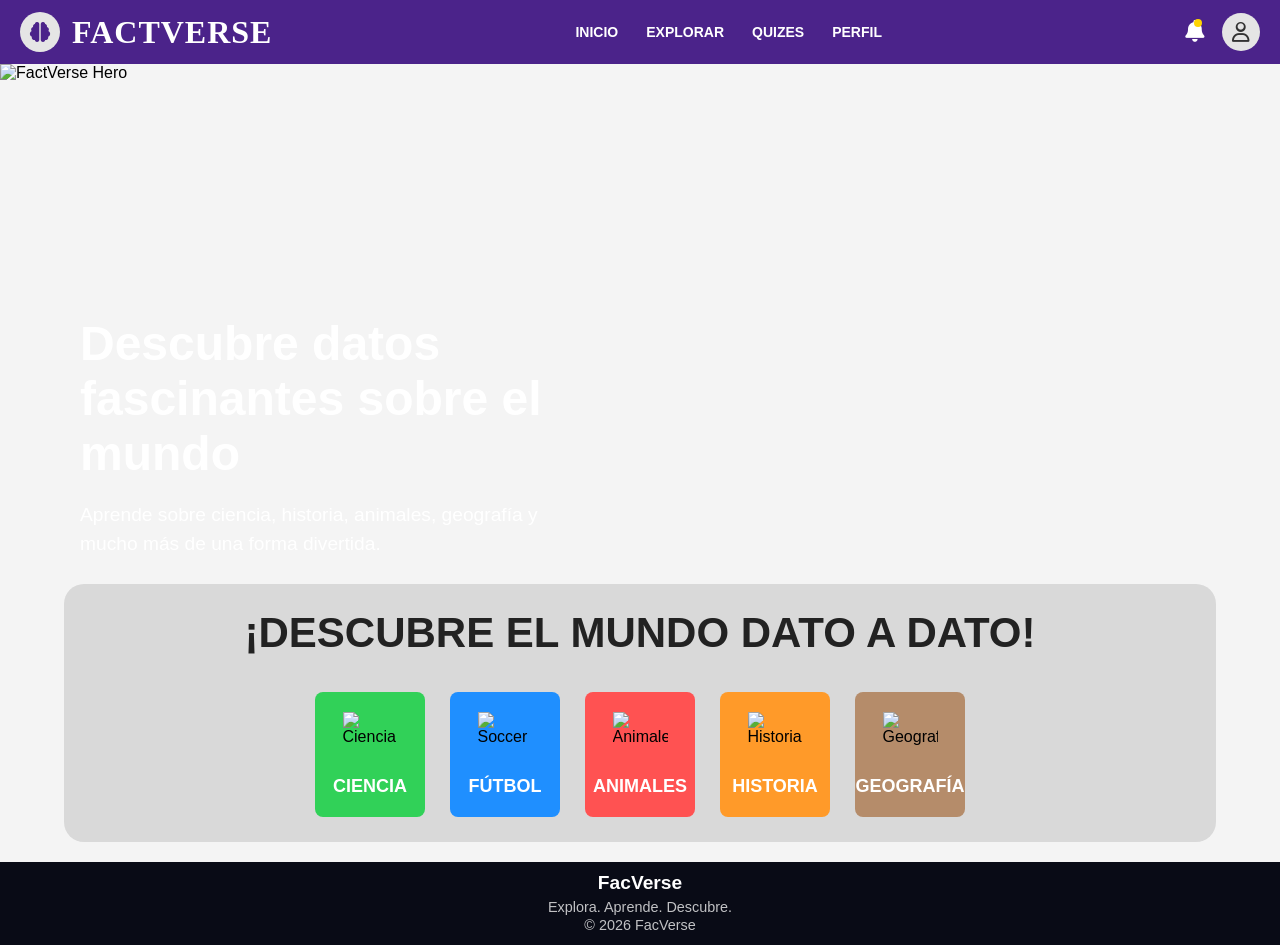
==== index.html @ 25f45aa7 "Add files via upload" ====
<!DOCTYPE html>
<html lang="en">
<head>
    <meta charset="UTF-8">
    <meta name="viewport" content="width=device-width, initial-scale=1.0">
    <title>FactVerse</title>
    <link rel="stylesheet" href="https://cdnjs.cloudflare.com/ajax/libs/font-awesome/6.5.2/css/all.min.css">
    <link rel="stylesheet" href="style.css">
</head>
<body>
<nav class="navbar">
    <div class="logo">
        <div class="logo_icon">
            <i class="fa-solid fa-brain"></i>
        </div>
        <h1>FACTVERSE</h1>
    </div>
    <ul class="nav_links">
        <li><a href="index.html">INICIO</a></li>
        <li><a href="explorar.html">EXPLORAR</a></li>
        <li><a href="#">QUIZES</a></li>
        <li><a href="#">PERFIL</a></li>
    </ul>
    <div class="nav_icons">
        <div class="notificacion">
            <i class="fa-solid fa-bell"></i>
        </div>
        <div class="perfil">
            <i class="fa-regular fa-user"></i>
        </div>
    </div>
</nav>
<section class="hero">
    <img src="img/hero-factverse.png" alt="FactVerse Hero">
     <div class="hero-texto">
        <h1>Descubre datos fascinantes sobre el mundo</h1>
        <p>
            Aprende sobre ciencia, historia, animales,
            geografía y mucho más de una forma divertida.
        </p>
    </div>
</section>
<section class="categorias">
    <h1>¡DESCUBRE EL MUNDO DATO A DATO!</h1>

    <div class="contenedor-categorias">
        <a href="ciencia.html" class="card-link">
            <div class="card ciencia">
                <img src="img/ciencia.png" alt="Ciencia">
                 <h2>CIENCIA</h2>
             </div>
        </a>

        <a href="futbol.html" class="card-link">
            <div class="card videojuegos">
                <img src="img/soccer.png" alt="Soccer">
                <h2>FÚTBOL</h2>
            </div>
        </a>
        <a href="animales.html" class="card-link">
            <div class="card animales">
                <img src="img/animales.png" alt="Animales">
                <h2>ANIMALES</h2>
            </div>
        </a>
        <a href="historia.html" class="card-link">
            <div class="card historia">
                <img src="img/historia.png" alt="Historia">
                <h2>HISTORIA</h2>
            </div>
        </a>
        <a href="geografia.html" class="card-link">
            <div class="card geografia">
                <img src="img/geografia.png" alt="Geografía">
                <h2>GEOGRAFÍA</h2>
            </div>
        </a>

    </div>
</section>
</body>
<footer class="footer">
  <h2>FacVerse</h2>
  <p>Explora. Aprende. Descubre.</p>
  <p>© 2026 FacVerse</p>
</footer>
---- style.css ----
*{
    margin:0;
    padding:0;
    box-sizing:border-box;
    font-family: Arial, sans-serif;
}
body{
    background:#f4f4f4;
}
.navbar{
    background:#4B238A;
    height:64px;
    display:flex;
    align-items:center;
    justify-content:space-between;
    padding:0 20px;
}
.logo{
    display:flex;
    align-items:center;
    gap:12px;
    color:white;
}
.logo_icon{
    width:40px;
    height:40px;
    background:#E5E5E5;
    border-radius:50%;
    display:flex;
    align-items:center;
    justify-content:center;
    color:#4B238A;
    font-size:20px;
}
.logo h1{
    font-size:32px;
    font-weight:900;
    letter-spacing:1px;
    font-family: Georgia, serif;
}
.nav_links{
    display:flex;
    list-style:none;
    gap:28px;
}
.nav_links a{
    color:white;
    text-decoration:none;
    font-size:14px;
    font-weight:bold;
    text-transform:uppercase;
    transition:.3s;
}
.nav_links a:hover{
    opacity:.8;
}
.nav_icons{
    display:flex;
    align-items:center;
    gap:18px;
    color:white;
}
.notificacion{
    position:relative;
    font-size:22px;
    cursor:pointer;
}
/* NOTIFICACIONES */
.notificacion::after{
    content:"";
    width:8px;
    height:8px;
    background:#FFD400;
    border-radius:50%;
    position:absolute;
    top:0;
    right:2px;
}
/* PERFIL */
.perfil{
    width:38px;
    height:38px;
    background:#E5E5E5;
    border-radius:50%;
    display:flex;
    align-items:center;
    justify-content:center;
    color:#333;
    font-size:20px;
    cursor:pointer;
}
/* HERO */
.hero{
    height:500px;
    overflow:hidden;
    width: 100%;
}
.hero img{
    width: 100%;
    height: 100%;
    object-fit: cover;
    object-position: center;
    display: block;
}
.hero-texto{
    position: absolute;
    top: 50%;
    left: 80px;
    transform: translateY(-50%);
    color: white;
    max-width: 500px;
}

.hero-texto h1{
    font-size: 3rem;
    margin-bottom: 20px;
}

.hero-texto p{
    font-size: 1.2rem;
    line-height: 1.5;
    margin-bottom: 25px;
}
/* CONTENEDOR GENERAL */
.categorias{
    width: 90%;
    margin: 20px auto;
    background-color: #d9d9d9;
    border-radius: 20px;
    padding: 25px 20px;
}
/* TÍTULO */
.categorias h1{
    text-align: center;
    font-size: 42px;
    font-weight: 700;
    color: #222;
    margin-bottom: 35px;
}

/* CONTENEDOR DE TARJETAS */
.contenedor-categorias{
    display: flex;
    justify-content: center;
    gap: 25px;
    flex-wrap: wrap;
}

/* TARJETAS */
.card{
    width: 110px;
    height: 125px;
    border-radius: 8px;
    display: flex;
    flex-direction: column;
    justify-content: center;
    align-items: center;
    transition: .3s;
    transition: transform 0.3s ease, box-shadow 0.3s ease;
}

.card:hover{
    transform: translateY(-5px);
    box-shadow: 0 5px 15px rgba(0,0,0,0.25);
}
/* ICONOS */
.card img{
    width: 55px;
    height: 55px;
    object-fit: contain;
    margin-bottom: 10px;
}

/* TEXTO */
.card h2{
    color: white;
    font-size: 18px;
    font-weight: bold;
    text-align: center;
    line-height: 1.1;
}

/* COLORES */
.ciencia{
    background-color: #31d158;
}

.videojuegos{
    background-color: #1f8fff;
}

.animales{
    background-color: #ff5252;
}

.historia{
    background-color: #ff9a29;
}

.geografia{
    background-color: #b58c6a;
}
.card-link{
    text-decoration: none;
    color: inherit;
}
.dato-destacado {
  background: linear-gradient(135deg, #1a1f3c, #2a1b5a);
  color: white;
  padding: 60px 20px;
  text-align: center;
}

.dato-destacado h2 {
  font-size: 28px;
  margin-bottom: 20px;
  letter-spacing: 1px;
}

.dato-destacado p {
  font-size: 20px;
  max-width: 700px;
  margin: auto;
  line-height: 1.6;
}
.curiosidades {
  display: flex;
  justify-content: center;
  gap: 20px;
  padding: 60px 20px;
  flex-wrap: wrap;
  background: #0f1225;
}

.cards {
  background: #1c1f3a;
  color: white;
  width: 280px;
  padding: 25px;
  border-radius: 12px;
  text-align: center;
  transition: transform 0.3s ease;
}

.cards:hover {
  transform: translateY(-10px);
}

.cards h3 {
  margin-bottom: 10px;
  font-size: 20px;
}

.cards p {
  font-size: 15px;
  line-height: 1.5;
}
/* FOOTER */
.footer {
  background: #090b16;
  color: rgba(255, 255, 255, 0.75);
  text-align: center;
  padding: 10px 10px;
  font-size: 0.9rem;
}

.footer h2 {
  font-size: 1.2rem;
  margin-bottom: 5px;
  color: white;
}

.footer p {
  margin: 2px 0;
}
/* EXPLORAR */
.explorar {
  padding: 60px 20px;
  background: #212444;
  color: white;
  text-align: center;
}

.grid-explorar {
  display: grid;
  grid-template-columns: repeat(5, 1fr);
  gap: 14px;
  margin-top: 30px;
}

.box {
  background: #111827;
  padding: 15px;
  border-radius: 10px;
  font-size: 0.9rem;
  transition: transform 0.2s ease;
  line-height: 1.4;
}

.box:hover {
  transform: scale(1.05);
  background: #1f2937;
  border-color: rgba(255,255,255,0.15);
}
.box:nth-child(3n) {
  background: linear-gradient(135deg, #1e1b4b, #111827);
}

.box:nth-child(5n) {
  background: linear-gradient(135deg, #0f172a, #1e293b);
}
.grid-explorar {
  gap: 14px;
}
.explorar-header{
    width: 100%;
    display: flex;
    justify-content: center;
    margin: 30px 0;
}

.explorar-banner{
    width: 90%;
    max-width: 1200px;
    height: auto;
    display: block;
    border-radius: 20px;
}
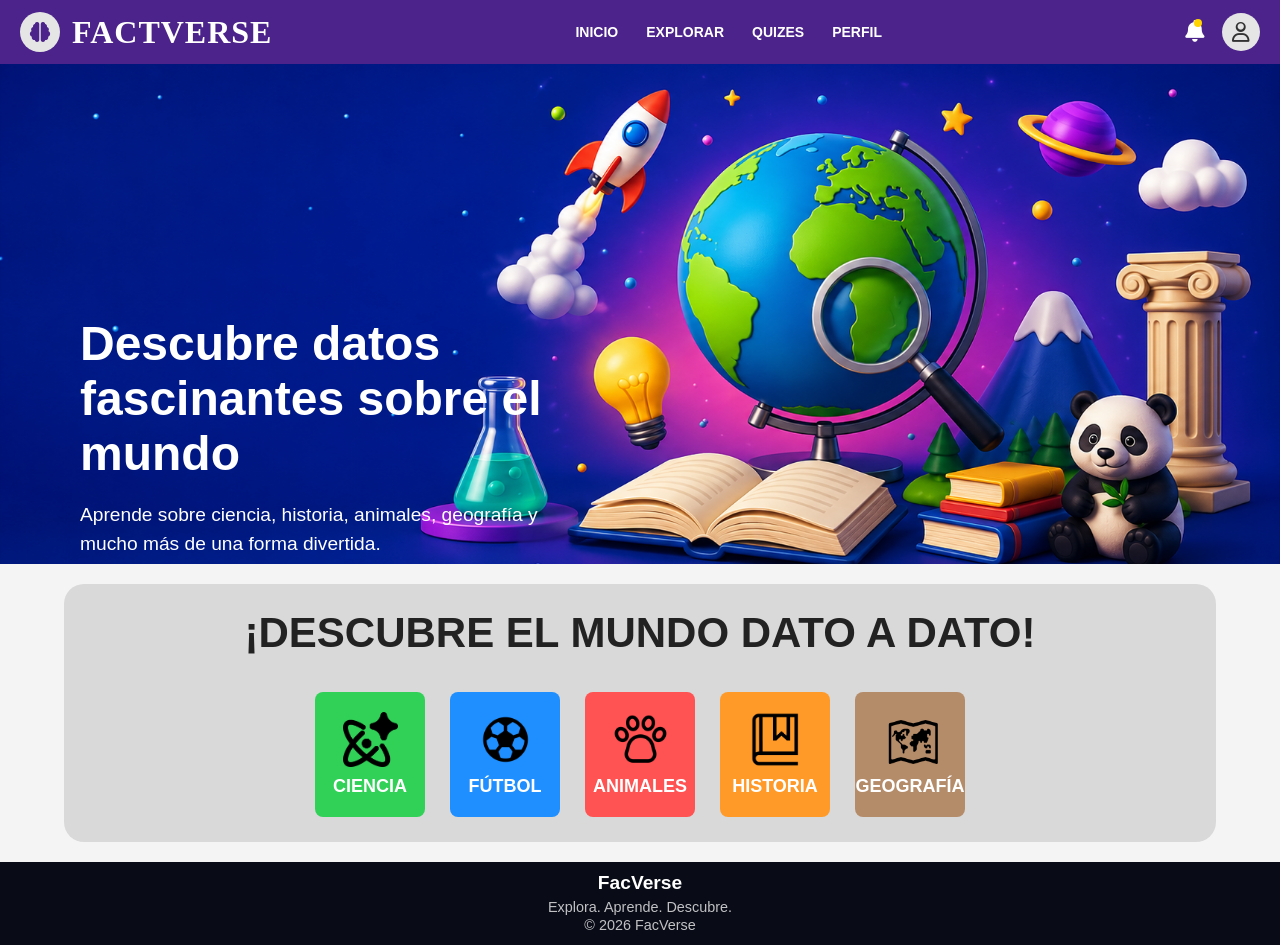
==== commit 8a3906d2: "Fix HTML formatting and structure in index.html" ====
--- a/index.html
+++ b/index.html
@@ -31,7 +31,7 @@
     </div>
 </nav>
 <section class="hero">
-    <img src="img/hero-factverse.png" alt="FactVerse Hero">
+    <img src="hero-factverse.png" alt="FactVerse Hero">
      <div class="hero-texto">
         <h1>Descubre datos fascinantes sobre el mundo</h1>
         <p>
@@ -46,32 +46,32 @@
     <div class="contenedor-categorias">
         <a href="ciencia.html" class="card-link">
             <div class="card ciencia">
-                <img src="img/ciencia.png" alt="Ciencia">
+                <img src="ciencia.png" alt="Ciencia">
                  <h2>CIENCIA</h2>
              </div>
         </a>
 
         <a href="futbol.html" class="card-link">
             <div class="card videojuegos">
-                <img src="img/soccer.png" alt="Soccer">
+                <img src="soccer.png" alt="Soccer">
                 <h2>FÚTBOL</h2>
             </div>
         </a>
         <a href="animales.html" class="card-link">
             <div class="card animales">
-                <img src="img/animales.png" alt="Animales">
+                <img src="animales.png" alt="Animales">
                 <h2>ANIMALES</h2>
             </div>
         </a>
         <a href="historia.html" class="card-link">
             <div class="card historia">
-                <img src="img/historia.png" alt="Historia">
+                <img src="historia.png" alt="Historia">
                 <h2>HISTORIA</h2>
             </div>
         </a>
         <a href="geografia.html" class="card-link">
             <div class="card geografia">
-                <img src="img/geografia.png" alt="Geografía">
+                <img src="geografia.png" alt="Geografía">
                 <h2>GEOGRAFÍA</h2>
             </div>
         </a>
@@ -83,4 +83,4 @@
   <h2>FacVerse</h2>
   <p>Explora. Aprende. Descubre.</p>
   <p>© 2026 FacVerse</p>
-</footer>+</footer>
